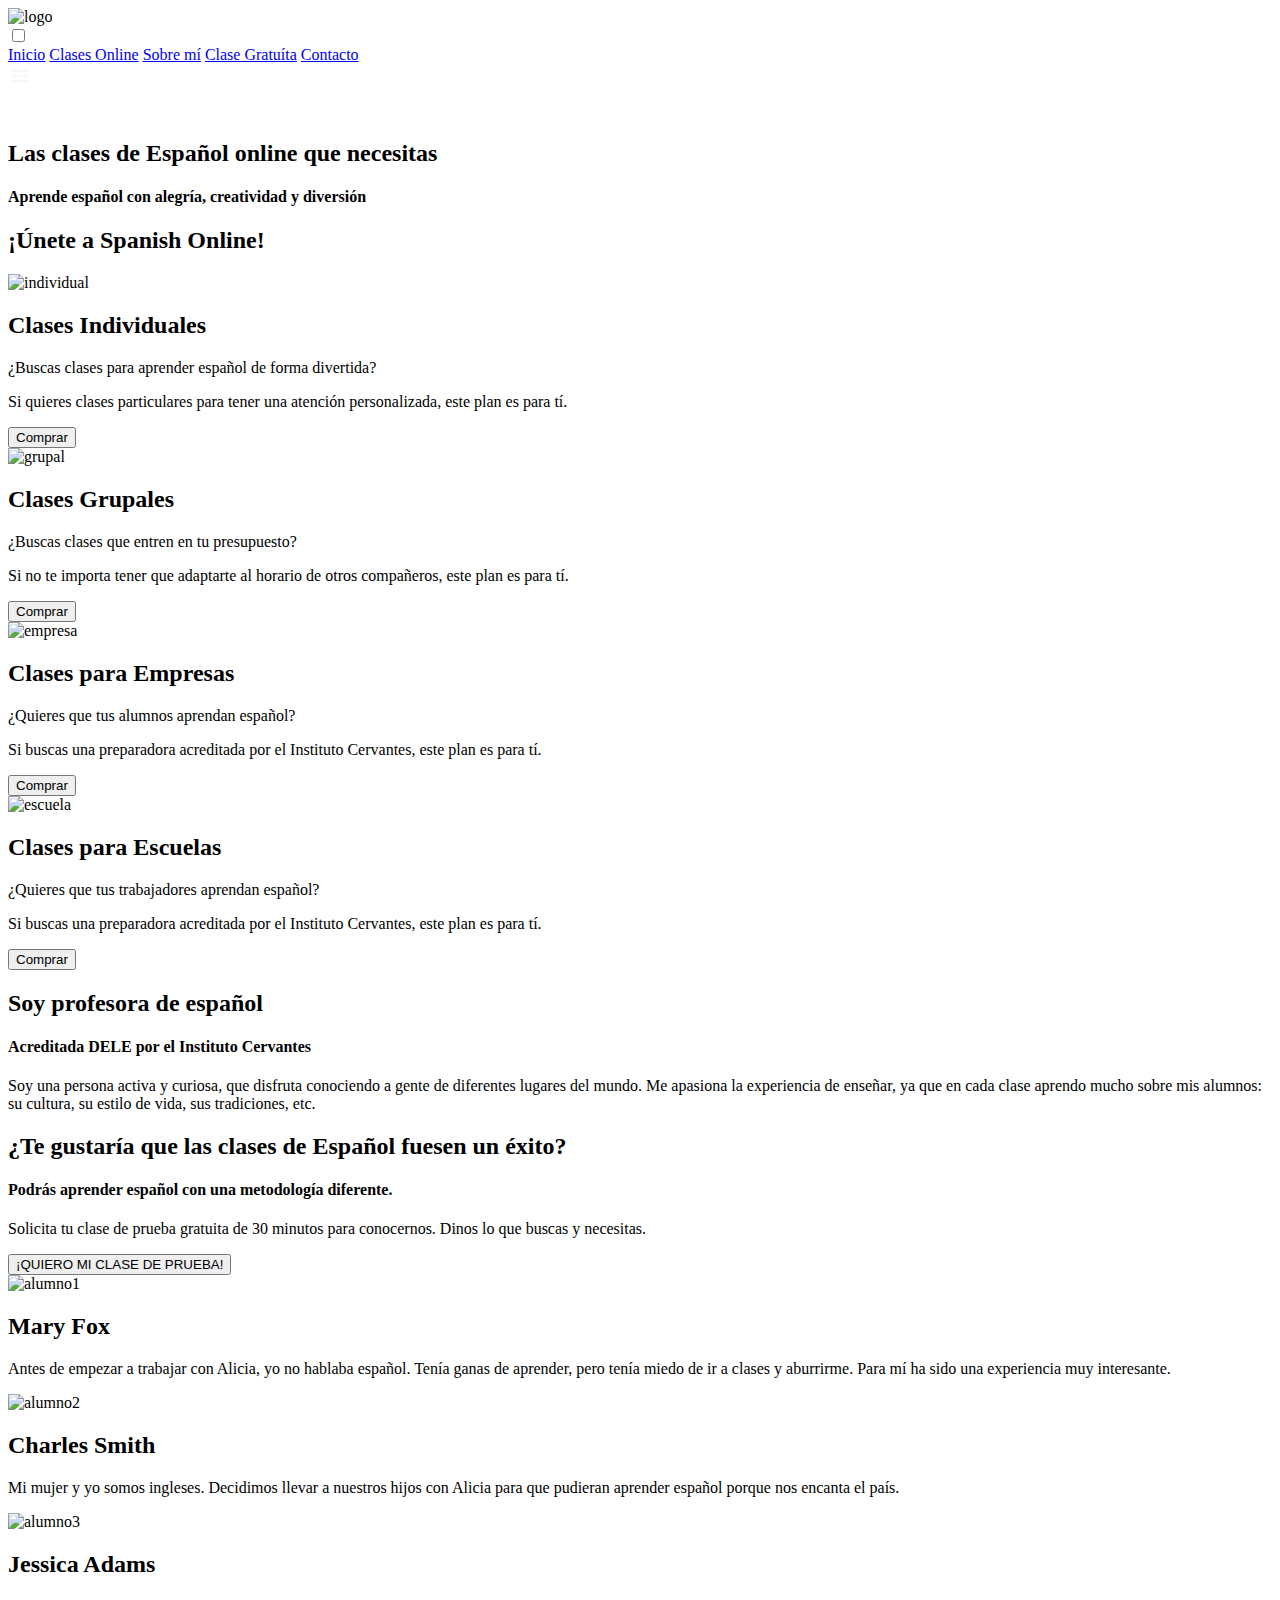
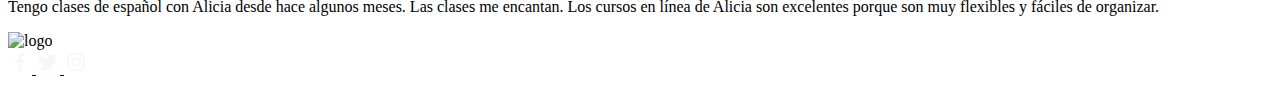
==== index.html @ 07a60be1 "Add files via upload" ====
<!DOCTYPE html>
<html lang="es">

<head>
    <meta charset="UTF-8">
    <meta http-equiv="X-UA-Compatible" content="IE=edge">
    <meta name="viewport" content="width=device-width, initial-scale=1.0">
    <title>Spanish Online</title>
    <!-- Añadimos la hoja de estilo -->
    <link rel="stylesheet" type="text/css" href="css/estilos.css">
    <!-- Añadimos el favicon -->
    <link rel="shortcut icon" type="image/jpg" href="https://ibb.co/Hxd06Kh" />
    <!-- Añadimos las fuentes de texto de googel -->
    <link rel="preconnect" href="https://fonts.googleapis.com">
    <link rel="preconnect" href="https://fonts.gstatic.com" crossorigin>
    <link
        href="https://fonts.googleapis.com/css2?family=Montserrat:ital,wght@0,200;0,300;0,400;0,500;1,200;1,300&family=Playfair+Display&display=swap"
        rel="stylesheet">
    <link
        href="https://fonts.googleapis.com/css2?family=Playfair+Display:ital,wght@0,400;0,500;0,600;0,700;1,400;1,500;1,600;1,700&display=swap"
        rel="stylesheet">
    <!-- Añadimos los scripts de la librería scrollreveal -->
    <script src="https://unpkg.com/scrollreveal"></script>
    <script src="https://unpkg.com/scrollreveal@4.0.0/dist/scrollreveal.min.js"></script>
</head>

<body>
    <header>
        <!-- Creamos el menú de navegación -->
        <nav>
            <!-- Posicionamos el logo y el resto de elementos del menú -->
            <div class="logo">
                <img id="marca" src="https://i.postimg.cc/wMtkbgm0/logotf.png" alt="logo">
            </div>
            <input type="checkbox" id="btn-menu">
            <div class="menu" id="menu">
                <a href="index.html">Inicio</a> <a href="#clases">Clases Online</a> <a href="#historia">Sobre
                    mí</a> <a href="#gratis">Clase Gratuíta</a> <a href="contacto.html">Contacto</a>
            </div>

            <div class="icono" id="open">
                <label for="btn-menu"><img
                        src="[data-uri]"
                        alt="menu" /></label>
            </div>
            <div class="icono1" id="cerrar">
                <label for="btn-menu"><img
                        src="[data-uri]"
                        alt="cerrar" /></label>
            </div>
        </nav>
    </header>
    <!-- Generamos el contenedor para posicionar los elementos dentro del Grid -->
    <section class="container">
        <!-- Creamos la sección de inico de página, compuesto por dos elementos -->
        <div class="element1 element" id="inicio">
            <div class="texto">
                <h2>Las clases de Español online que necesitas</h2>
                <h4>Aprende español con alegría, creatividad y diversión</h4>
            </div>
        </div>
        <div class="element2 element" id="imagen"></div>
        <!-- Creamos la sección para mostrar los servicios ofertados -->
        <div class="element3 element">
            <div class="clases">
                <div class="texto">
                    <h2>¡Únete a Spanish Online!</h2>
                </div>
                <div class="actividad" id="clases">
                    <div class="cards">
                        <div class="card">
                            <img src="https://images.pexels.com/photos/7034453/pexels-photo-7034453.jpeg?cs=srgb&dl=pexels-george-milton-7034453.jpg&fm=jpg"
                                alt="individual">
                            <h2>Clases Individuales</h2>
                            <p>¿Buscas clases para aprender español de forma divertida?</p>
                            <p> Si quieres clases particulares para tener una atención personalizada, este plan es
                                para tí.</p>
                            <input type="button" value="Comprar" onclick="location.href='compra.html'" id="aceptar" />
                        </div>
                        <div class="card">
                            <img src="https://images.pexels.com/photos/5940827/pexels-photo-5940827.jpeg?cs=srgb&dl=pexels-kampus-production-5940827.jpg&fm=jpg"
                                alt="grupal">
                            <h2>Clases Grupales</h2>
                            <p>¿Buscas clases que entren en tu presupuesto?</p>
                            <p> Si no te importa tener que adaptarte al horario de otros compañeros, este plan es
                                para tí.</p>
                            <input type="button" value="Comprar" onclick="location.href='compra.html'" id="aceptar" />
                        </div>
                        <div class="card">
                            <img src="https://images.pexels.com/photos/5439486/pexels-photo-5439486.jpeg?cs=srgb&dl=pexels-tima-miroshnichenko-5439486.jpg&fm=jpg"
                                alt="empresa">
                            <h2>Clases para Empresas</h2>
                            <p>¿Quieres que tus alumnos aprendan español?</p>
                            <p> Si buscas una preparadora acreditada por el Instituto Cervantes, este plan es para
                                tí.</p>
                            <input type="button" value="Comprar" onclick="location.href='compra.html'" id="aceptar" />
                        </div>
                        <div class="card">
                            <img src="https://images.pexels.com/photos/5212687/pexels-photo-5212687.jpeg?cs=srgb&dl=pexels-max-fischer-5212687.jpg&fm=jpg"
                                alt="escuela">
                            <h2>Clases para Escuelas</h2>
                            <p>¿Quieres que tus trabajadores aprendan español?</p>
                            <p> Si buscas una preparadora acreditada por el Instituto Cervantes, este plan es para
                                tí.</p>
                            <input type="button" value="Comprar" onclick="location.href='compra.html'" id="aceptar" />
                        </div>
                    </div>
                </div>
            </div>
        </div>
        <!-- Creamos la sección dedicada a la bibliografía del maestro -->
        <div class="element4 element" id="historia">
            <div class="profesor"></div>
            <div class="profesion">
                <div class="texto">
                    <h2>Soy profesora de español</h2>
                    <h4>Acreditada DELE por el Instituto Cervantes</h4>
                    <p>Soy una persona activa y curiosa, que disfruta conociendo a gente de diferentes lugares del
                        mundo. Me apasiona la experiencia de enseñar, ya que en cada clase aprendo mucho sobre mis
                        alumnos: su cultura, su estilo de vida, sus tradiciones, etc. </p>
                </div>
            </div>
        </div>
        <!-- Creamos la sección de pruba gratis -->
        <div class="element5 element" id="gratis">
            <div class="texto">
                <h2>¿Te gustaría que las clases de Español fuesen un éxito?</h2>
                <h4>Podrás aprender español con una metodología diferente.</h4>
                <p>Solicita tu clase de prueba gratuita de 30 minutos para
                    conocernos. Dinos lo que buscas y necesitas.</p>
                <input type="button" value="¡QUIERO MI CLASE DE PRUEBA!" onclick="location.href='reserva.html'"
                    id="aceptar" />
            </div>
        </div>
        <!-- Creamos la sección de opiniones -->
        <div class="element6 element" id="opiniones">
            <div class="opiniones">
                <div class="cards">
                    <div class="card">
                        <img src="https://images.pexels.com/photos/1326946/pexels-photo-1326946.jpeg?cs=srgb&dl=pexels-george-dolgikh-giftpunditscom-1326946.jpg&fm=jpg"
                            alt="alumno1">
                        <h2>Mary Fox</h2>
                        <p> Antes de empezar a trabajar con Alicia, yo no hablaba español. Tenía ganas de aprender, pero
                            tenía miedo de ir a clases y aburrirme. Para mí ha sido una experiencia muy interesante.</p>
                    </div>
                    <div class="card">
                        <img src="https://images.pexels.com/photos/2796273/pexels-photo-2796273.jpeg?cs=srgb&dl=pexels-mehrad-vosoughi-2796273.jpg&fm=jpg"
                            alt="alumno2">
                        <h2>Charles Smith</h2>
                        <p> Mi mujer y yo somos ingleses. Decidimos llevar a nuestros hijos con Alicia para que pudieran
                            aprender español porque nos encanta el país. </p>
                    </div>
                    <div class="card">
                        <img src="https://images.pexels.com/photos/1462631/pexels-photo-1462631.jpeg?cs=srgb&dl=pexels-anastasiya-gepp-1462631.jpg&fm=jpg"
                            alt="alumno3">
                        <h2>Jessica Adams</h2>

                        <p> Tengo clases de español con Alicia desde hace algunos meses. Las clases me encantan. Los
                            cursos en línea de Alicia son excelentes porque son muy flexibles y fáciles de organizar.
                        </p>
                    </div>
                </div>
            </div>

        </div>
        <!-- ECreamos el footer de la página -->
        <div class="element7" id="footer">
            <div class="contact-footer">
                <div class="contact-us">
                    <img id="marca" src="https://i.postimg.cc/wMtkbgm0/logotf.png" alt="logo">
                </div>
                <div class="social-media">
                    <a href="https://es-es.facebook.com/" class="social-media-icon"> <i><img
                                src="[data-uri]"
                                alt="face" /></i>
                    </a> <a href="https://mobile.twitter.com/i/flow/login" class="social-media-icon"> <i><img
                                src="[data-uri]"
                                alt="twi" /></i>
                    </a> <a href="https://www.instagram.com/" class="social-media-icon"> <i><img
                                src="[data-uri]"
                                alt="insta" /></i>
                    </a>
                </div>
            </div>
            <div class="line"></div>
        </div>
    </section>
    <script src="js/main.js"></script>

</body>

</html>
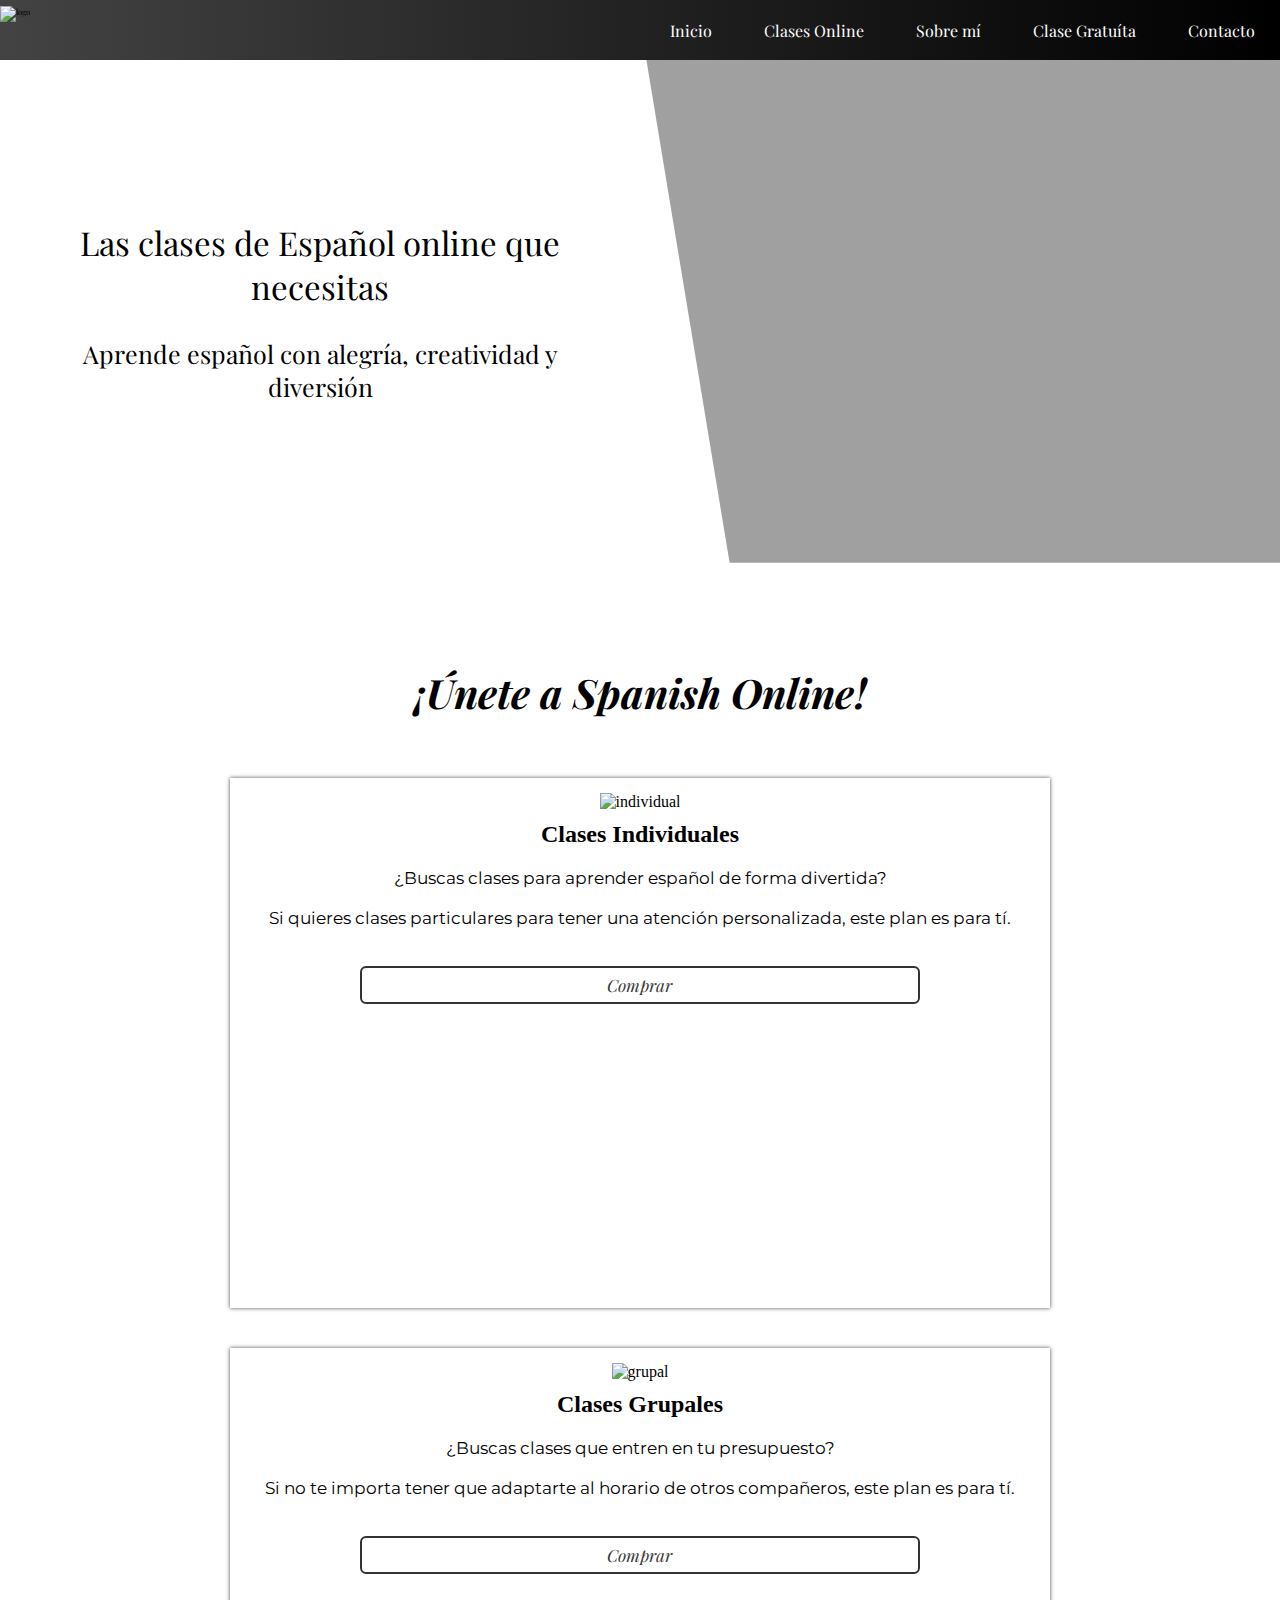
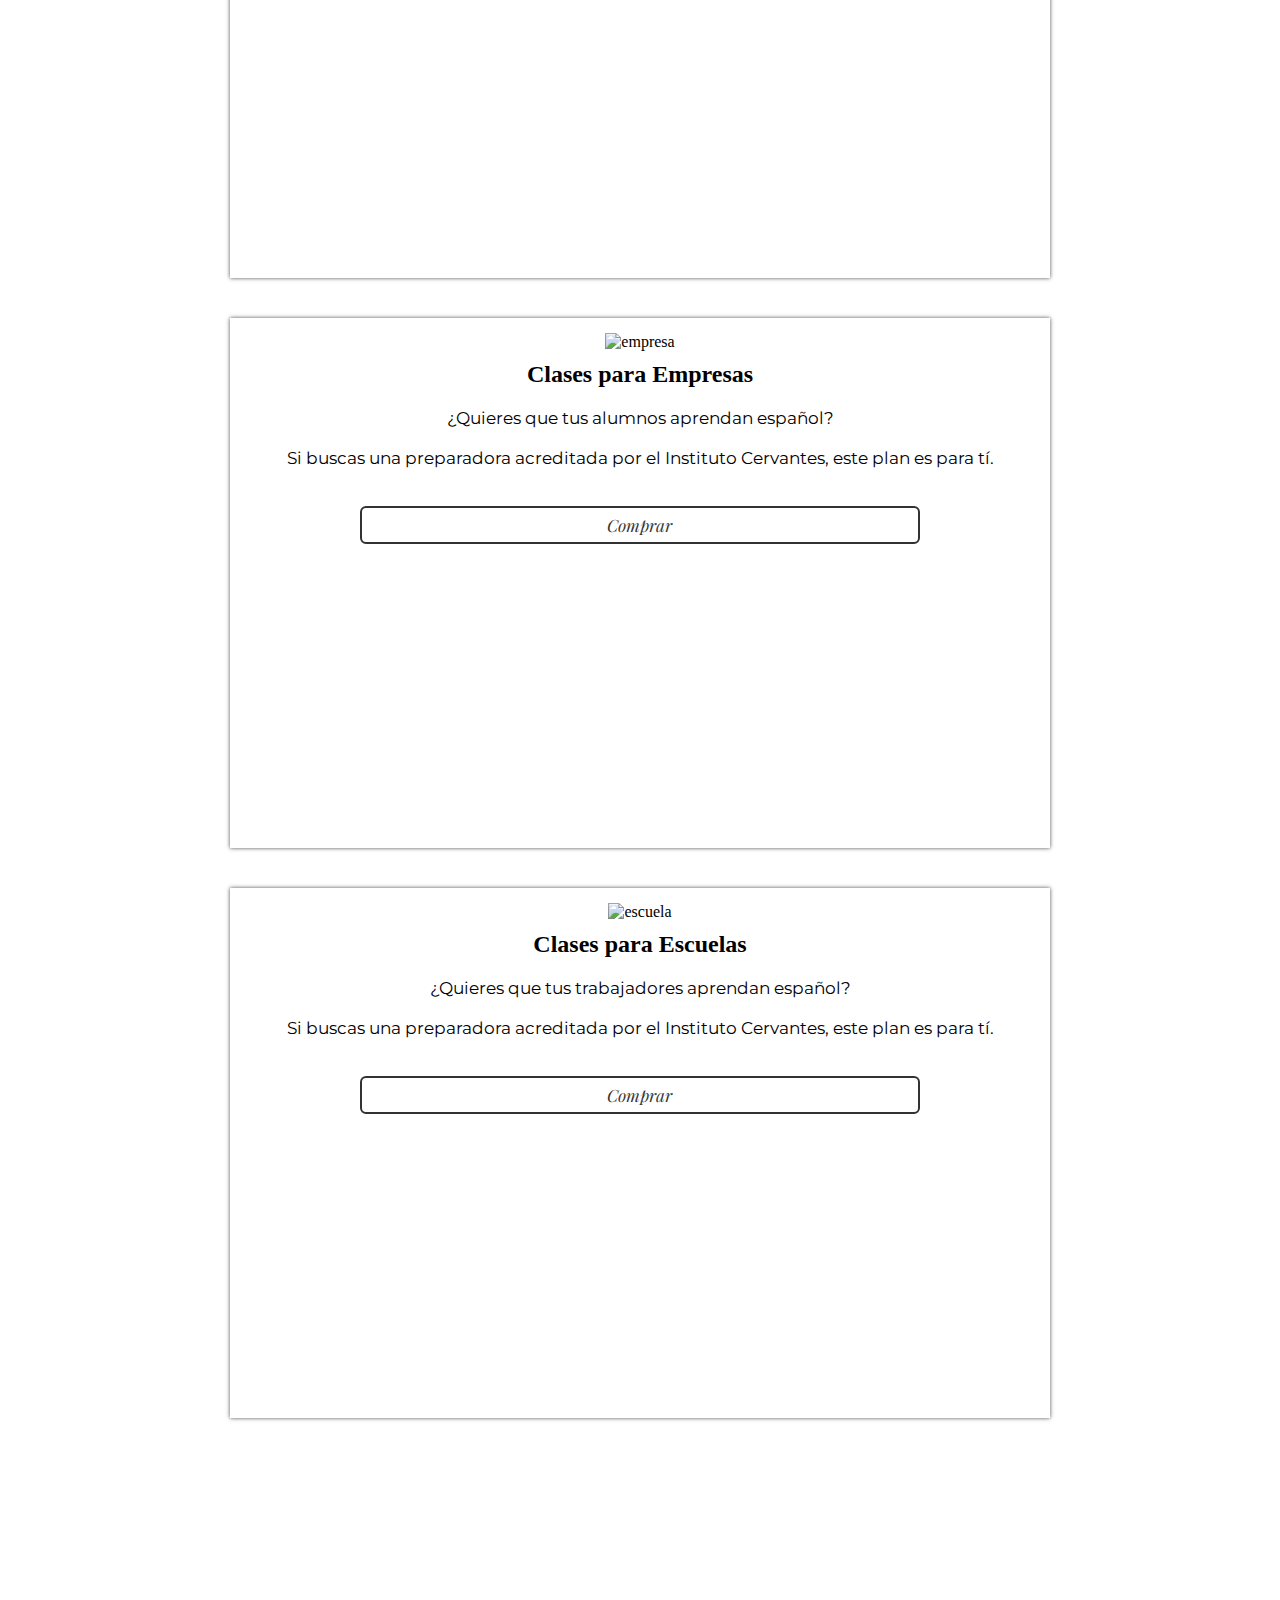
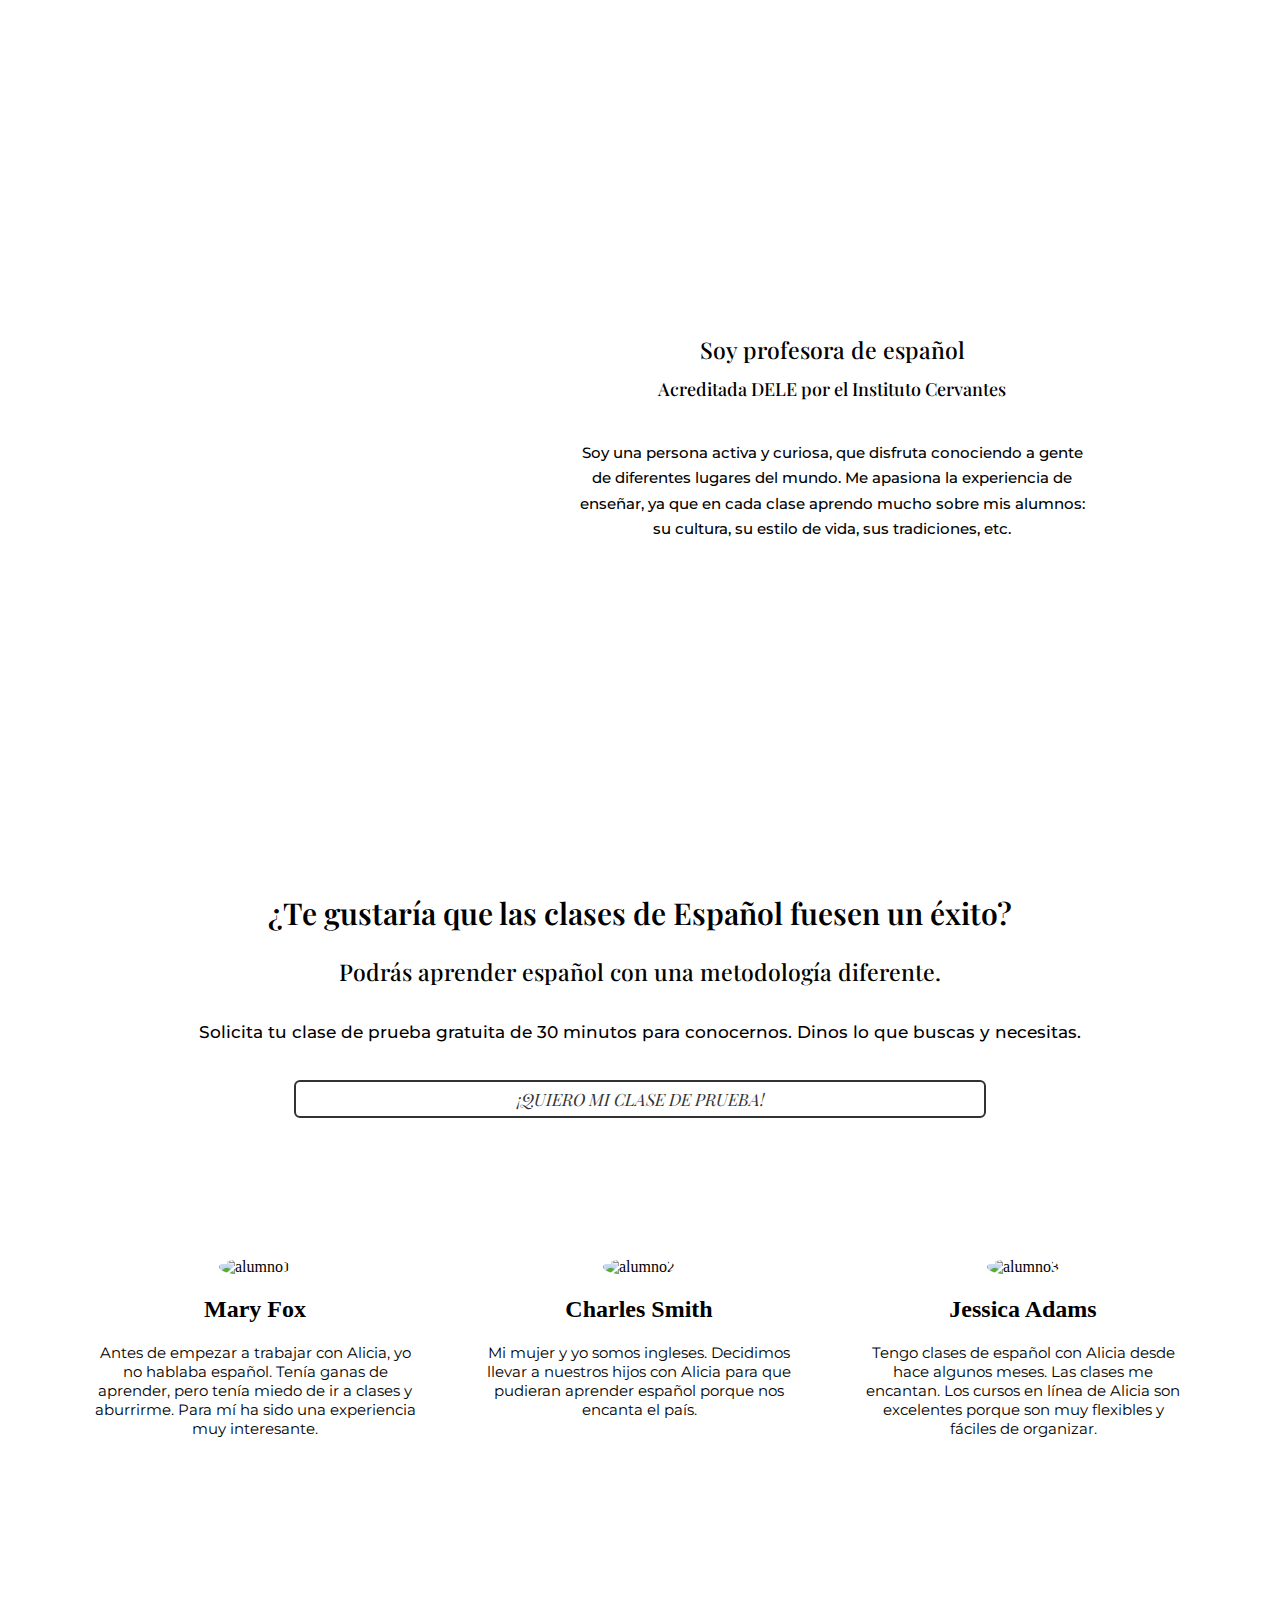
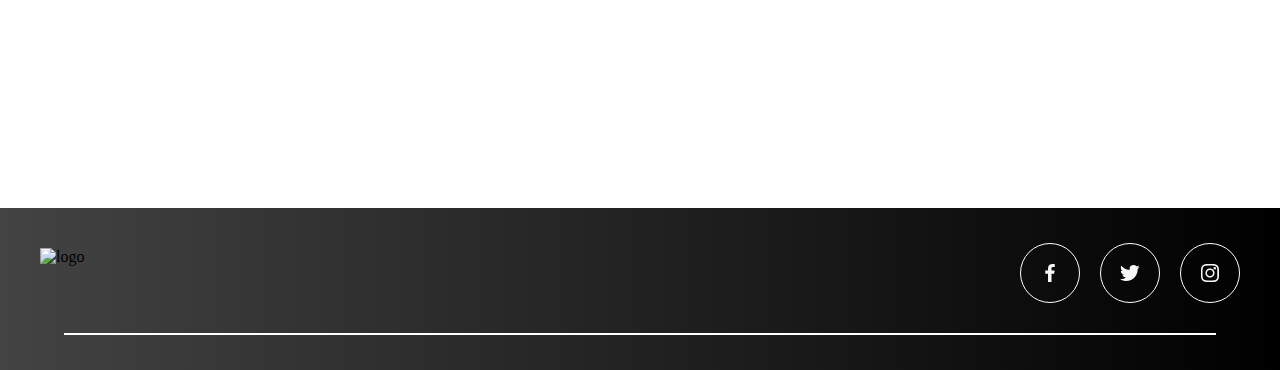
==== commit 67cfa946: "Update index.html" ====
--- a/index.html
+++ b/index.html
@@ -7,7 +7,7 @@
     <meta name="viewport" content="width=device-width, initial-scale=1.0">
     <title>Spanish Online</title>
     <!-- Añadimos la hoja de estilo -->
-    <link rel="stylesheet" type="text/css" href="css/estilos.css">
+    <link rel="stylesheet" type="text/css" href="estilos.css">
     <!-- Añadimos el favicon -->
     <link rel="shortcut icon" type="image/jpg" href="https://ibb.co/Hxd06Kh" />
     <!-- Añadimos las fuentes de texto de googel -->
@@ -185,8 +185,8 @@
             <div class="line"></div>
         </div>
     </section>
-    <script src="js/main.js"></script>
+    <script src="main.js"></script>
 
 </body>
 
-</html>+</html>
--- a/estilos.css
+++ b/estilos.css
@@ -0,0 +1,731 @@
+* {
+  margin: 0;
+  padding: 0;
+  box-sizing: border-box;
+}
+
+/* Damos estilo al header y el menú */
+header {
+  height: 60px;
+  width: 100%;
+  font-family: "Playfair Display", sans-serif;
+  font-size: 8px;
+  background: #000000;
+  background: -webkit-linear-gradient(to right, #434343, #000000);
+  background: linear-gradient(to right, #434343, #000000);
+  position: fixed;
+  z-index: 100;
+  top: 0px;
+}
+
+nav {
+  height: inherit;
+  display: flex;
+  width: 100%;
+  max-width: 1500px;
+  margin: auto;
+  justify-content: space-between;
+  align-items: center;
+  flex-wrap: nowrap;
+}
+
+.logo {
+  height: 48px;
+}
+
+.logo img {
+  height: inherit;
+  vertical-align: top;
+}
+
+.icono {
+  display: none;
+}
+
+.icono:hover {
+  cursor: pointer;
+}
+
+nav a {
+  height: inherit;
+  text-decoration: none;
+  color: #fff;
+  font-size: 16px;
+  padding: 30px 25px;
+}
+
+nav a:hover {
+  color: #434343;
+}
+
+#btn-menu {
+  visibility: hidden;
+}
+
+.icono1 {
+  display: none;
+}
+
+/* Damos estilo al contenedor Grid*/
+.container {
+  width: 100%;
+  height: 200vh;
+  margin: 60px auto;
+  display: grid;
+  grid-template-columns: repeat(4, 1fr);
+  grid-template-rows: repeat(6, 1fr);
+  grid-template-areas:
+    "element1 element1 element2 element2"
+    "element3 element3 element3 element3"
+    "element4 element4 element4 element4"
+    "element5 element5 element5 element5"
+    "element6 element6 element6 element6"
+    "element7 element7 element7 element7";
+}
+
+/* Damos estilo al primer elemento */
+.element1 {
+  background-color: #ffffff;
+  text-align: center;
+  grid-area: element1;
+}
+
+.element1 .texto {
+  width: 90%;
+  height: 90%;
+  margin: 25% 5%;
+}
+
+.element1 .texto h2 {
+  font-size: 33px;
+  font-weight: 300;
+  margin-top: 13%;
+}
+
+.element1 .texto h4 {
+  font-size: 25px;
+  font-weight: 300;
+  margin-top: 5%;
+}
+
+.element1 .texto h2,
+h4 {
+  margin: 3%;
+  font-family: "Playfair Display", sans-serif;
+}
+
+/* Damos estilo al segundo elemento */
+.element2 {
+  color: rgb(67, 67, 67);
+  background-image: linear-gradient(
+      rgba(67, 67, 67, 0.5),
+      rgba(67, 67, 67, 0.5)
+    ),
+    url("https://images.pexels.com/photos/3059748/pexels-photo-3059748.jpeg?cs=srgb&dl=pexels-rfstudio-3059748.jpg&fm=jpg");
+  background-position: center top;
+  background-size: cover;
+  text-align: center;
+  clip-path: polygon(1% 0, 100% 0, 100% 100%, 14% 100%);
+  grid-area: element2;
+}
+
+/* Damos estilo al tercer elemento */
+.element3 {
+  background: rgba(255, 255, 255, 0.9);
+  text-align: center;
+  margin-bottom: 60px;
+  grid-area: element3;
+}
+
+.element3 .texto {
+  font-size: 27px;
+  font-weight: 100;
+  margin-top: 8%;
+  margin-bottom: 3%;
+  font-family: "Playfair Display", sans-serif;
+  font-style: italic;
+}
+
+.element3 .actividad {
+  width: 100%;
+  height: 600px;
+  display: grid;
+  flex-wrap: wrap;
+  justify-content: inherit;
+}
+
+.element3 .actividad .cards {
+  width: 90%;
+  display: flex;
+  margin: auto;
+}
+
+.element3 .actividad .cards .card {
+  width: 80%;
+  height: 530px;
+  text-align: center;
+  padding: 20px;
+  margin: auto 10px auto 8px;
+  box-shadow: 0px 0px 4px 0 rgba(0, 0, 0, 0.699);
+  transition: all 400ms ease;
+}
+
+.element3 .actividad .cards .card:hover {
+  box-shadow: 5px 10px 30px 0 rgba(0, 0, 0, 0.699);
+}
+
+.element3 .actividad .cards .card img {
+  width: 100%;
+  height: 40%;
+  margin-top: 10px;
+  margin-bottom: 20px;
+  object-fit: cover;
+}
+
+.element3 .actividad .cards .card p {
+  width: 100%;
+  font-family: "Montserrat", sans-serif;
+  font-weight: 400;
+  font-size: 17px;
+  color: #000000;
+  margin-top: 20px;
+}
+
+/* Damos estilo al cuarto elemento */
+.element4 {
+  background-color: #ffffff;
+  grid-area: element4;
+  width: 100%;
+  height: 900px;
+  background-image: linear-gradient(
+      rgba(67, 67, 67, 0.7),
+      rgba(67, 67, 67, 0.7)
+    ),
+    url("https://images.pexels.com/photos/753695/pexels-photo-753695.jpeg?cs=srgb&dl=pexels-janson-k-753695.jpg&fm=jpg");
+  background-repeat: no-repeat;
+  background-size: cover;
+  background-position: center center;
+  background-attachment: fixed;
+  position: relative;
+  overflow: hidden;
+  margin: auto;
+}
+
+.element4 .profesor {
+  width: 45%;
+  height: 55%;
+  background-image: linear-gradient(
+      rgb(255, 255, 255, 0.2),
+      rgba(255, 255, 255, 0.2)
+    ),
+    url("https://images.pexels.com/photos/1251832/pexels-photo-1251832.jpeg?cs=srgb&dl=pexels-linkedin-sales-navigator-1251832.jpg&fm=jpg");
+  background-repeat: no-repeat;
+  background-size: inherit;
+  background-position: center;
+  object-fit: cover;
+  padding: 5px 5px 30px 5px;
+  border-top: 35px solid #ffffff;
+  border-right: 35px solid #ffffff;
+  border-left: 35px solid #ffffff;
+  border-bottom: 35px solid #ffffff;
+  border-radius: 6px;
+  overflow: hidden;
+  position: relative;
+  left: 10%;
+  top: 10%;
+}
+
+.element4 .profesion {
+  width: 45%;
+  height: 45%;
+  background: #ffffff;
+  padding: 5px 5px 30px 5px;
+  border-top: 35px solid #ffffff;
+  border-right: 35px solid #ffffff;
+  border-left: 35px solid #ffffff;
+  border-bottom: 35px solid #ffffff;
+  border-radius: 6px;
+  overflow: hidden;
+  position: relative;
+  left: 45%;
+  bottom: 10%;
+}
+
+.element4 .profesion .texto {
+  text-align: center;
+}
+
+.element4 .profesion .texto h2,
+h4 {
+  margin-top: 3%;
+  font-family: "Playfair Display", sans-serif;
+  font-weight: 500;
+}
+
+.element4 .profesion .texto h2 {
+  font-size: 30px;
+}
+
+.element4 .profesion .texto h4 {
+  font-size: 20px;
+}
+
+.element4 .profesion .texto p {
+  padding: 4%;
+  line-height: 1.7em;
+  font-family: "Montserrat", sans-serif;
+  font-weight: 500;
+  font-size: 17px;
+}
+
+/* Damos estilo al quinto elemento */
+.element5 {
+  background-color: #ffffff;
+  grid-area: element5;
+}
+
+.element5 .texto {
+  width: 90%;
+  text-align: center;
+  margin: 70px auto;
+}
+
+.element5 .texto h2 {
+  font-size: 30px;
+  font-family: "Playfair Display", sans-serif;
+  font-weight: 600;
+}
+
+.element5 .texto h4 {
+  font-size: 23px;
+  font-family: "Playfair Display", sans-serif;
+}
+
+.element5 .texto p {
+  font-family: "Montserrat", sans-serif;
+  font-weight: 500;
+  font-size: 17px;
+}
+
+.element5 .texto #aceptar {
+  width: 30%;
+}
+
+.element5 .texto #aceptar:hover {
+  width: 40%;
+}
+
+/* Damos estilo al sexto elemento */
+.element6 {
+  background: rgba(255, 255, 255, 0.9);
+  text-align: center;
+  grid-area: element6;
+  margin-bottom: 80px;
+}
+
+.element6 .opiniones {
+  width: 100%;
+  height: 500px;
+  margin-top: 20px;
+  display: grid;
+  flex-wrap: wrap;
+  justify-content: inherit;
+}
+
+.element6 .opiniones .cards {
+  width: 90%;
+  display: flex;
+  margin: auto;
+}
+
+.element6 .opiniones .cards .card {
+  width: 80%;
+  height: 530px;
+  text-align: center;
+  padding: 20px;
+  margin: auto 10px auto 8px;
+}
+
+.element6 .opiniones .cards .card img {
+  width: 50%;
+  height: 50%;
+  margin-top: 10px;
+  margin-bottom: 20px;
+  border-radius: 100%;
+  object-fit: cover;
+}
+
+.element6 .opiniones .cards .card p {
+  width: 100%;
+  font-family: "Montserrat", sans-serif;
+  font-weight: 400;
+  font-size: 15px;
+  color: #000000;
+  margin-top: 20px;
+}
+
+/* Damos estilo a los botones */
+#aceptar {
+  width: 70%;
+  height: 38px;
+  margin-top: 38px;
+  margin-bottom: 20px;
+  border-radius: 6px;
+  border: 2px solid #000000;
+  background: #ffffff;
+  font-family: "Playfair Display", sans-serif;
+  font-style: italic;
+  color: #000000;
+  font-size: 17px;
+  font-weight: 300;
+  opacity: 0.8;
+}
+
+#aceptar:hover {
+  width: 80%;
+  cursor: pointer;
+  background: #000000;
+  border: none;
+  color: #ffffff;
+  transition: all 1s ease;
+  opacity: 0.8;
+}
+
+/* Damos estilo al séptimo elemento */
+.element7 {
+  background: #000000;
+  background: -webkit-linear-gradient(to right, #434343, #000000);
+  background: linear-gradient(to right, #434343, #000000);
+  padding-bottom: 0.1px;
+  grid-area: element7;
+}
+
+.element7 .contact-footer {
+  display: flex;
+  justify-content: space-between;
+  align-items: center;
+  flex-wrap: wrap;
+  padding-bottom: 5px;
+  padding-top: 10px;
+  padding-left: 40px;
+  padding-right: 40px;
+}
+
+.element7 .contact-us {
+  margin-top: 30px;
+  height: 80px;
+}
+
+.element7 .brand {
+  font-weight: 500;
+  font-size: 40px;
+  font-family: "Open sans", sans-serif;
+}
+
+.element7 .brand + p {
+  font-weight: 500;
+  font-family: "Open sans", sans-serif;
+}
+
+.element7 .social-media {
+  width: 60%;
+  display: flex;
+  justify-content: flex-end;
+}
+
+.element7 .social-media-icon {
+  display: inline-block;
+  justify-content: space-between;
+  margin-left: 20px;
+  width: 60px;
+  height: 60px;
+  border: 1px solid #fff;
+  border-radius: 50%;
+  text-align: center;
+  color: #fff;
+}
+
+.element7 .social-media-icon:hover {
+  background-color: #434343;
+  transition: 1.5s;
+}
+
+.element7 .social-media-icon i {
+  font-size: 35px;
+  line-height: 60px;
+}
+
+.element7.social-media-icon i img {
+  width: 45%;
+  height: 45%;
+}
+
+.element7 .line {
+  width: 90%;
+  max-width: 1200px;
+  margin: 0 auto;
+  height: 2px;
+  background: #fff;
+  margin-bottom: 35px;
+}
+
+/* Utilizamos media queries para obtener un diseño responsive */
+@media (max-width: 1600px) {
+  .element3 .actividad {
+    height: 95%;
+    text-align: center;
+    margin-bottom: 2%;
+    margin-top: 2%;
+  }
+
+  .element3 .actividad .cards {
+    width: 80%;
+    flex-direction: column;
+  }
+  .element3 .actividad .cards .card {
+    margin: 20px auto;
+    width: 80%;
+    padding: 10px;
+  }
+
+  .element3 .actividad .cards .card img {
+    height: 45%;
+    margin-top: 5px;
+    margin-bottom: 10px;
+  }
+}
+
+@media (max-width: 1400px) {
+  .element4 .profesor {
+    width: 60%;
+    height: 50%;
+    left: 10%;
+  }
+
+  .element4 .profesion {
+    width: 50%;
+    height: 50%;
+    left: 40%;
+  }
+
+  .element4 .profesion .texto h2,
+  h4 {
+    margin-top: 2%;
+  }
+
+  .element4 .profesion .texto h2 {
+    font-size: 23px;
+  }
+
+  .element4 .profesion .texto h4 {
+    font-size: 18px;
+  }
+
+  .element4 .profesion .texto p {
+    font-size: 15px;
+  }
+
+  .element5 .texto #aceptar {
+    width: 60%;
+  }
+
+  .element5 .texto #aceptar:hover {
+    width: 70%;
+  }
+}
+
+@media (max-width: 1200px) {
+  .element6 .opiniones {
+    height: 95%;
+    text-align: center;
+  }
+
+  .element6 .opiniones .cards {
+    width: 70%;
+    flex-direction: column;
+  }
+
+  .element6 .opiniones .cards .card {
+    margin: 20px auto;
+    width: 70%;
+    padding: 10px;
+  }
+}
+
+@media (max-width: 1000px) {
+  .icono {
+    display: block;
+  }
+
+  .menu {
+    position: fixed;
+    background: rgba(0, 0, 0, 0.85);
+    box-shadow: 0 0 0 100vw rgba(0, 0, 0, 0.589),
+      0 0 0 100vh rgba(0, 0, 0, 0.658);
+    top: 5%;
+    align-items: center;
+    display: flex;
+    flex-direction: column;
+    margin-left: -20%;
+    width: 0%;
+    height: 0%;
+    overflow: hidden;
+    clip-path: circle(91.5% at 8% 4%);
+    transition: all 1s;
+  }
+
+  #btn-menu:checked ~ .menu {
+    margin: 0;
+    width: 85%;
+    height: 70%;
+  }
+
+  #btn-menu:checked ~ .icono {
+    display: none;
+  }
+
+  #btn-menu:checked ~ .icono1 {
+    display: block;
+    z-index: 1;
+  }
+
+  nav .menu a {
+    text-decoration: none;
+    height: 2%;
+    margin-top: 1%;
+    margin-bottom: 2%;
+  }
+
+  .element4 .profesor {
+    width: 80%;
+    left: 10%;
+  }
+
+  .element4 .profesion {
+    width: 80%;
+    left: 10%;
+  }
+
+  .element6 .opiniones .cards {
+    width: 80%;
+  }
+}
+
+@media (max-width: 800px) {
+  .element6 .opiniones .cards {
+    width: 90%;
+  }
+
+  .element6 .opiniones .card {
+    width: 90%;
+  }
+
+  .element7 .contact-footer {
+    flex-direction: column;
+    justify-content: center;
+    align-items: center;
+    margin: auto;
+  }
+
+  .element7 .social-media {
+    justify-content: center;
+  }
+}
+
+@media (max-width: 700px) {
+  .element7 .contact-footer {
+    flex-direction: column;
+    justify-content: center;
+    align-items: center;
+    margin: auto;
+  }
+
+  .element7 .social-media {
+    justify-content: center;
+  }
+
+  #btn-menu:checked ~ .menu {
+    height: 95%;
+    box-shadow: 0 0 0 100vw rgba(0, 0, 0, 0.589),
+      0 0 0 100vh rgba(0, 0, 0, 0.658);
+  }
+
+  nav .menu a {
+    height: 1%;
+    margin-top: 0.5%;
+    margin-bottom: 0.5%;
+  }
+}
+
+@media (max-width: 450px) {
+  .element1 .texto h2 {
+    font-size: 27px;
+  }
+
+  .element1 .texto h4 {
+    font-size: 20px;
+  }
+
+  .element3 .texto {
+    font-size: 20px;
+  }
+
+  .element3 .actividad .cards {
+    width: 90%;
+  }
+  .element3 .actividad .cards .card {
+    width: 90%;
+    padding: 5px;
+  }
+
+  .element3 .actividad .cards .card img {
+    height: 45%;
+    margin-top: 5px;
+    margin-bottom: 10px;
+  }
+
+  .element3 .actividad .cards .card p {
+    font-size: 14px;
+  }
+
+  .element4 .profesion {
+    width: 80%;
+    height: 54%;
+    left: 10%;
+    bottom: 14%;
+  }
+
+  .element5 .texto #aceptar {
+    font-size: 11px;
+    width: 80%;
+  }
+
+  .element5 .texto #aceptar:hover {
+    width: 90%;
+  }
+
+  .element6 .opiniones .cards {
+    height: 100%;
+    width: 100%;
+  }
+
+  .element6 .opiniones .card {
+    width: 100%;
+    padding: 5px;
+    margin: 10px 10px 10px 8px;
+  }
+
+  .element6 .opiniones .cards .card img {
+    width: 90%;
+    height: 50%;
+  }
+
+  .element7 .contact-footer {
+    width: 100%;
+  }
+
+  .element7 .social-media {
+    width: 100%;
+    margin-left: -6%;
+  }
+}
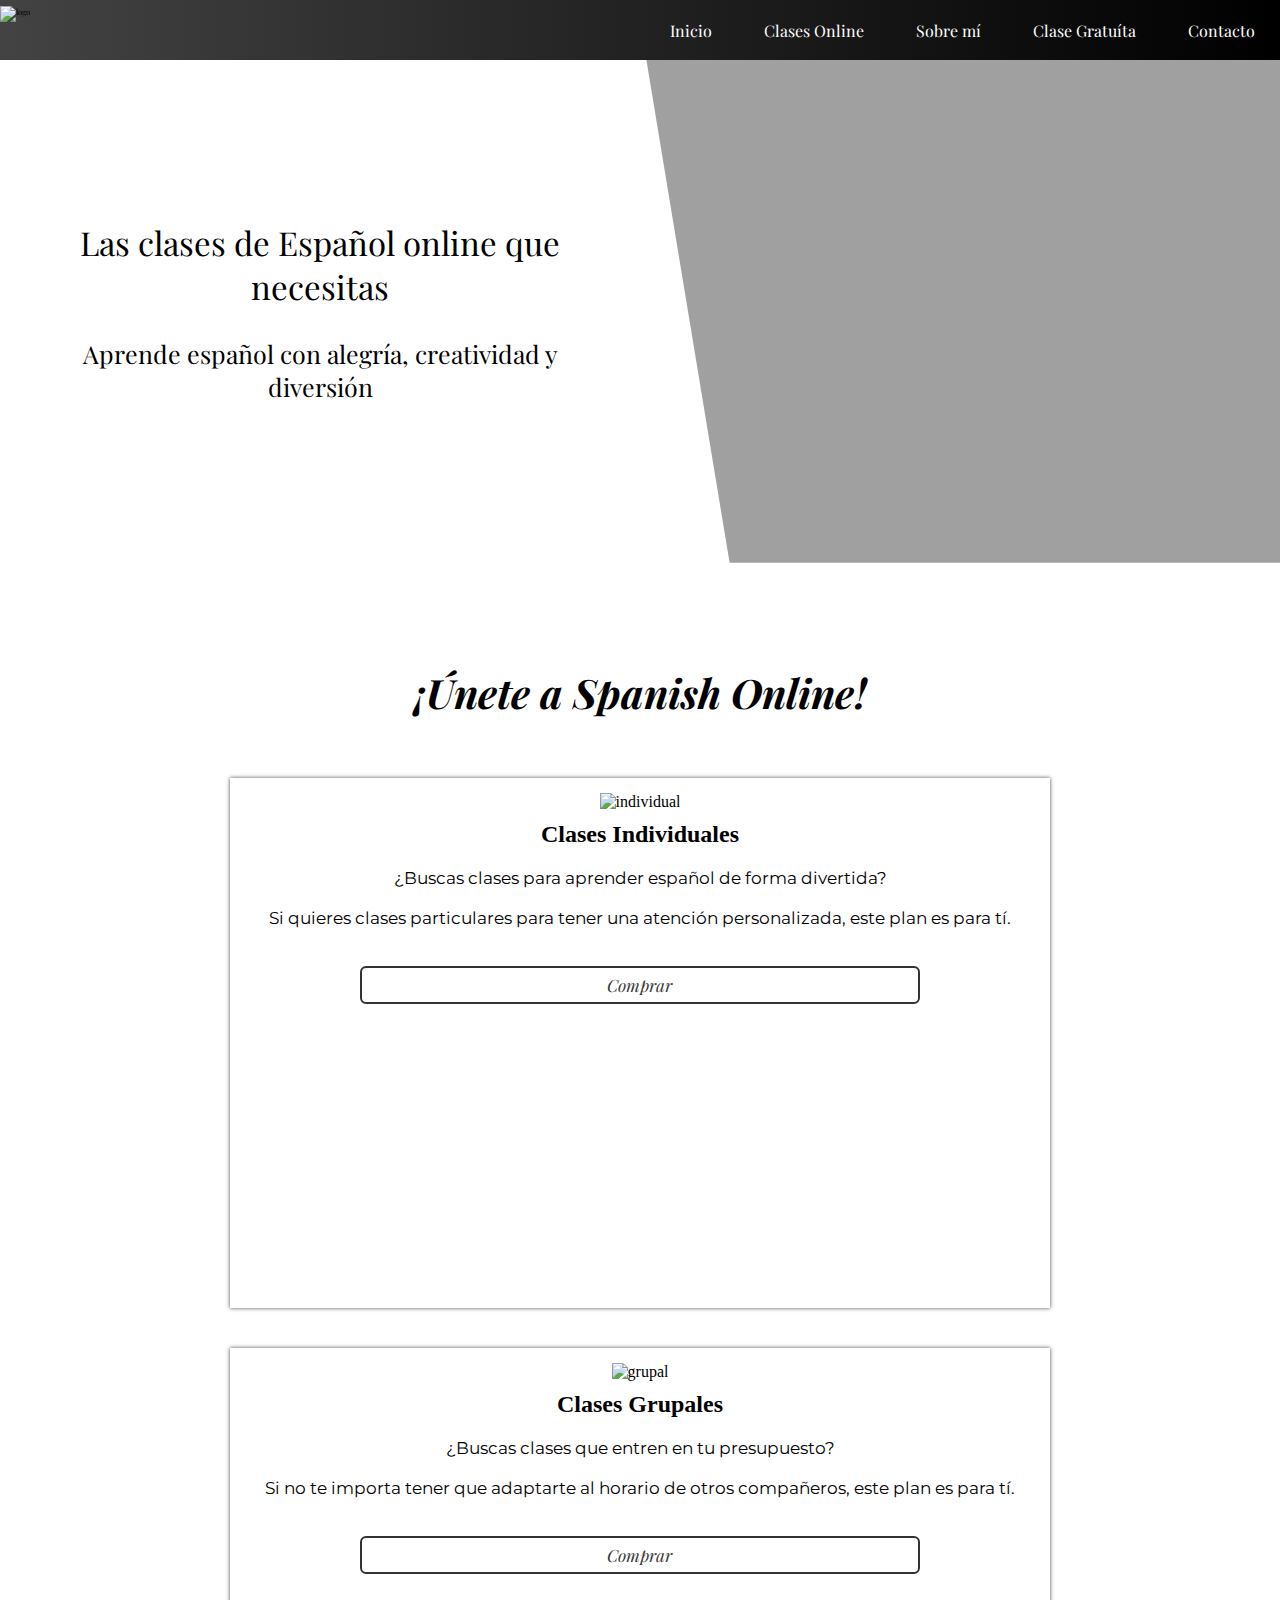
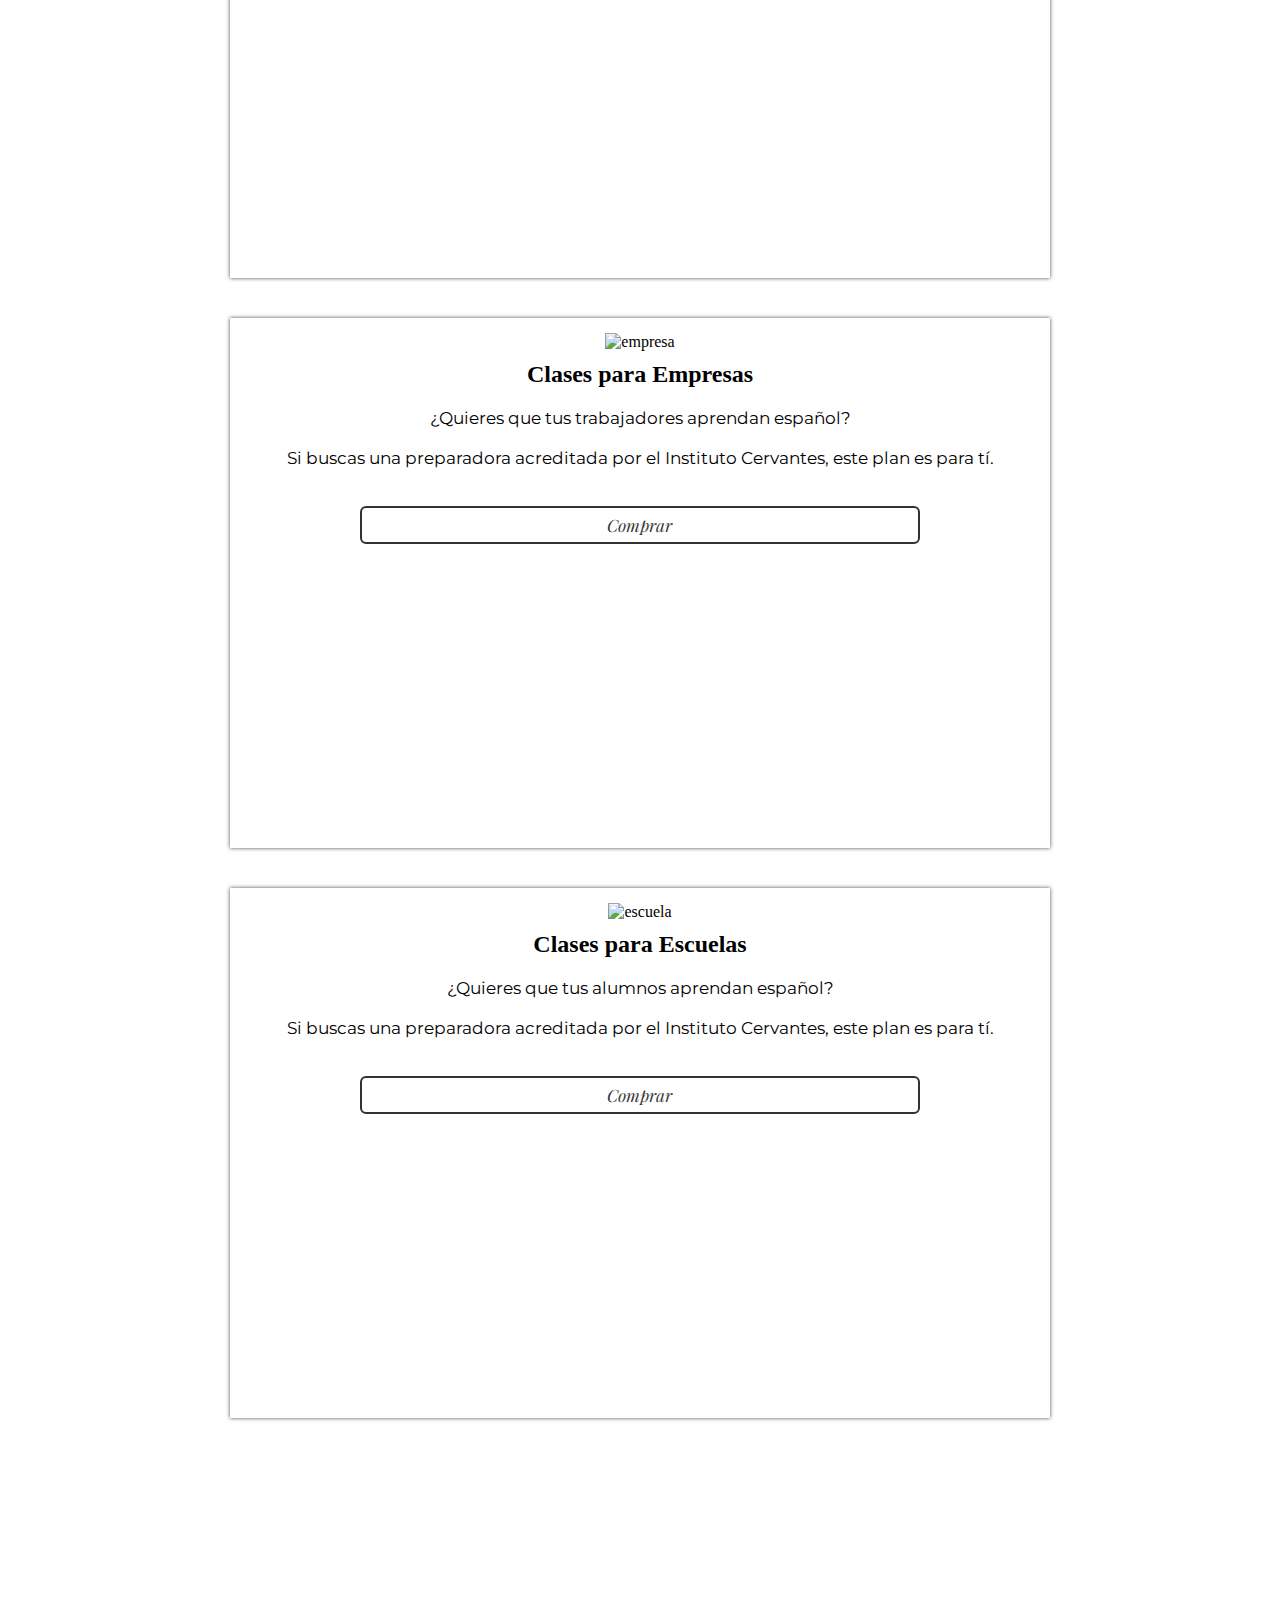
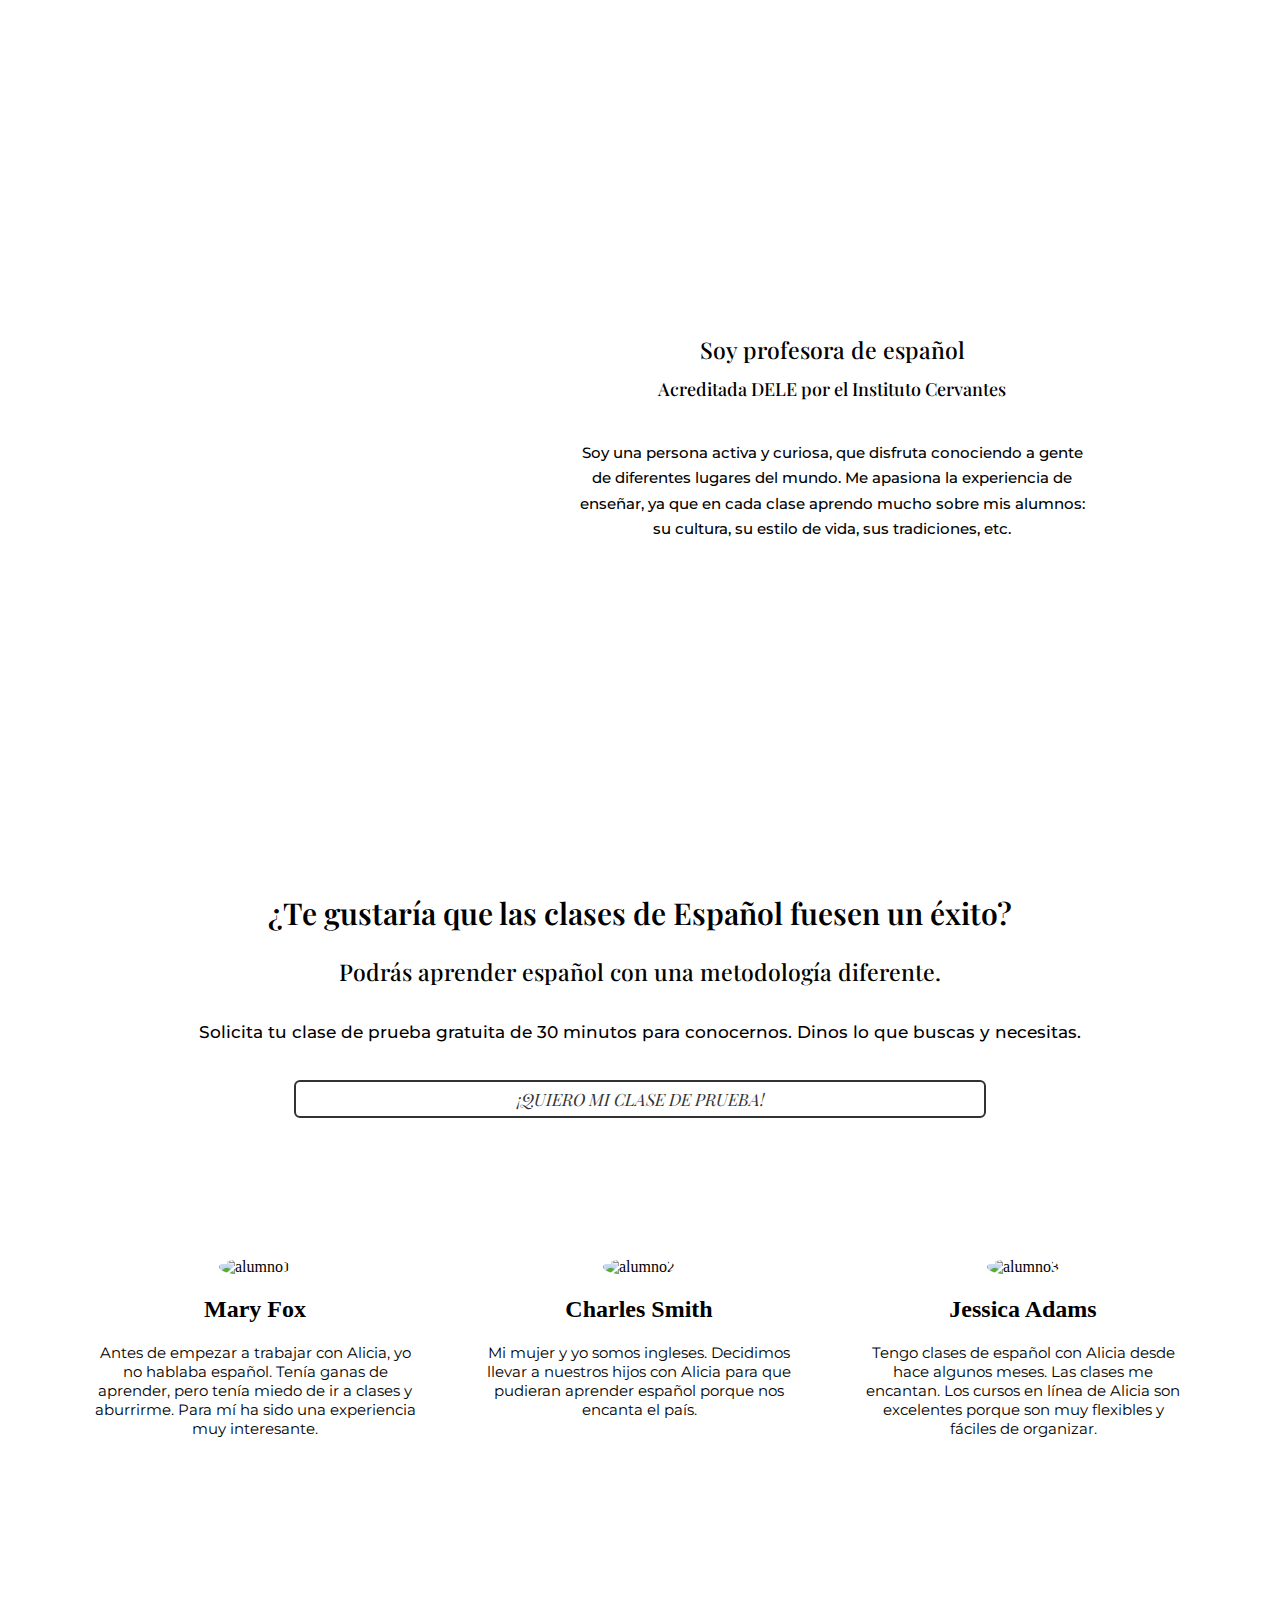
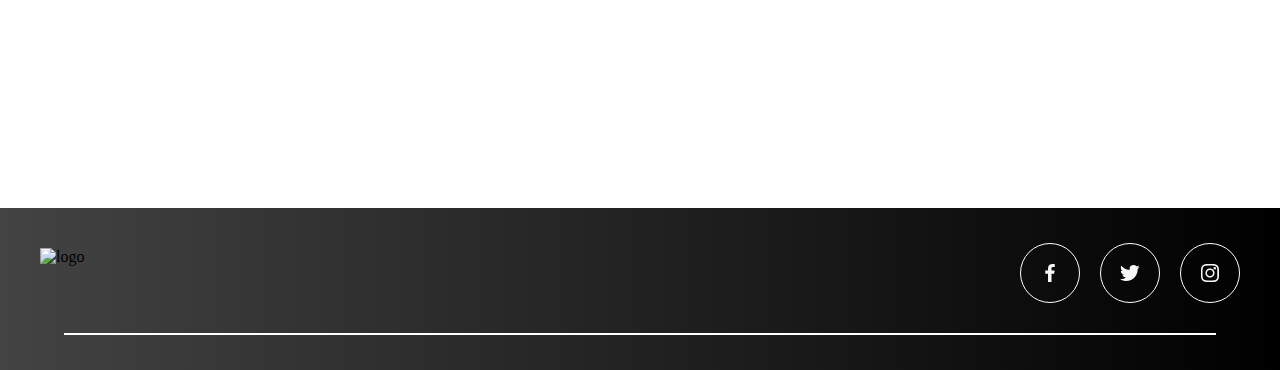
==== commit 56fec155: "Update index.html" ====
--- a/index.html
+++ b/index.html
@@ -9,7 +9,7 @@
     <!-- Añadimos la hoja de estilo -->
     <link rel="stylesheet" type="text/css" href="estilos.css">
     <!-- Añadimos el favicon -->
-    <link rel="shortcut icon" type="image/jpg" href="https://ibb.co/Hxd06Kh" />
+    <link rel="shortcut icon" type="image/png" href="favicon.png" />
     <!-- Añadimos las fuentes de texto de googel -->
     <link rel="preconnect" href="https://fonts.googleapis.com">
     <link rel="preconnect" href="https://fonts.gstatic.com" crossorigin>
@@ -90,7 +90,7 @@
                             <img src="https://images.pexels.com/photos/5439486/pexels-photo-5439486.jpeg?cs=srgb&dl=pexels-tima-miroshnichenko-5439486.jpg&fm=jpg"
                                 alt="empresa">
                             <h2>Clases para Empresas</h2>
-                            <p>¿Quieres que tus alumnos aprendan español?</p>
+                            <p>¿Quieres que tus trabajadores aprendan español?</p>
                             <p> Si buscas una preparadora acreditada por el Instituto Cervantes, este plan es para
                                 tí.</p>
                             <input type="button" value="Comprar" onclick="location.href='compra.html'" id="aceptar" />
@@ -99,7 +99,7 @@
                             <img src="https://images.pexels.com/photos/5212687/pexels-photo-5212687.jpeg?cs=srgb&dl=pexels-max-fischer-5212687.jpg&fm=jpg"
                                 alt="escuela">
                             <h2>Clases para Escuelas</h2>
-                            <p>¿Quieres que tus trabajadores aprendan español?</p>
+                            <p>¿Quieres que tus alumnos aprendan español?</p>
                             <p> Si buscas una preparadora acreditada por el Instituto Cervantes, este plan es para
                                 tí.</p>
                             <input type="button" value="Comprar" onclick="location.href='compra.html'" id="aceptar" />
--- a/estilos.css
+++ b/estilos.css
@@ -562,7 +562,7 @@
     background: rgba(0, 0, 0, 0.85);
     box-shadow: 0 0 0 100vw rgba(0, 0, 0, 0.589),
       0 0 0 100vh rgba(0, 0, 0, 0.658);
-    top: 5%;
+    top: 4%;
     align-items: center;
     display: flex;
     flex-direction: column;
@@ -576,8 +576,8 @@
 
   #btn-menu:checked ~ .menu {
     margin: 0;
-    width: 85%;
-    height: 70%;
+    width: 95%;
+    height: 95%;
   }
 
   #btn-menu:checked ~ .icono {
@@ -592,8 +592,7 @@
   nav .menu a {
     text-decoration: none;
     height: 2%;
-    margin-top: 1%;
-    margin-bottom: 2%;
+    padding: 23px 25px;
   }
 
   .element4 .profesor {
@@ -610,7 +609,6 @@
     width: 80%;
   }
 }
-
 @media (max-width: 800px) {
   .element6 .opiniones .cards {
     width: 90%;
